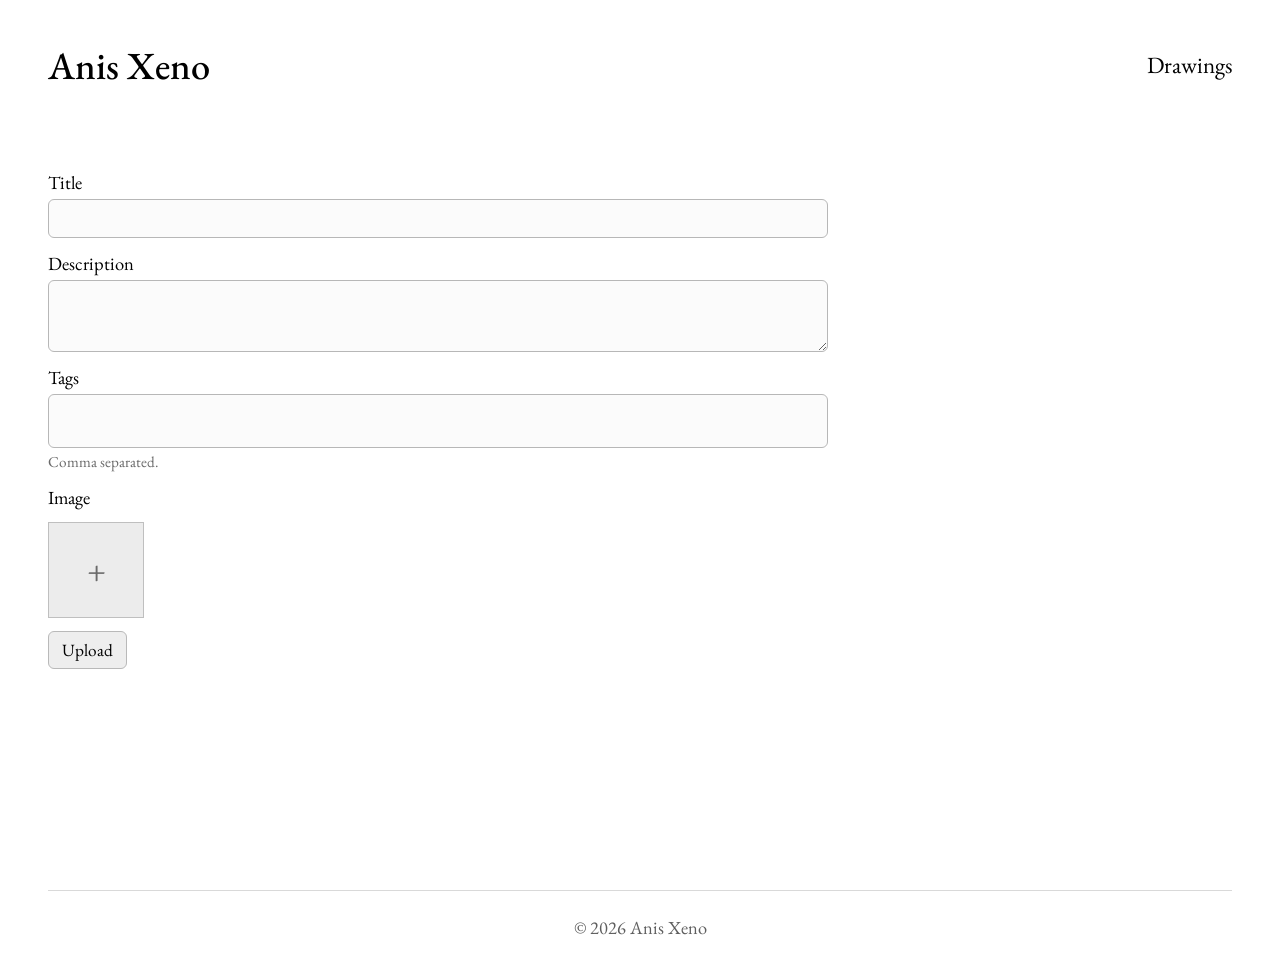
==== dashboard.html @ 5a313481 "Add files via upload" ====
<!DOCTYPE html>
<html lang="en">
<head>
    <meta charset="UTF-8">
    <meta name="viewport" content="width=device-width, initial-scale=1.0">
    <title>Dashboard</title>
    <link rel="preconnect" href="https://fonts.googleapis.com">
    <link rel="preconnect" href="https://fonts.gstatic.com" crossorigin>
    <link href="https://fonts.googleapis.com/css2?family=EB+Garamond:wght@400;500;600&display=swap" rel="stylesheet">
    <link rel="stylesheet" href="css/style.css">
</head>
<body>
    <header class="site-header">
        <a class="site-title" href="index.html">Anis Xeno</a>
        <nav class="site-nav">
            <a href="index.html">Drawings</a>
        </nav>
    </header>
    <main class="page dashboard">
        <section>
            <form class="upload-form" id="uploadForm" enctype="multipart/form-data">
                <div class="field">
                    <label for="uploadTitle">Title</label>
                    <input id="uploadTitle" name="title" type="text" required>
                </div>
                <div class="field">
                    <label for="uploadDescription">Description</label>
                    <textarea id="uploadDescription" name="description"></textarea>
                </div>
                <div class="field">
                    <label for="uploadTagsInput">Tags</label>
                    <div class="tag-editor" id="uploadTagsEditor">
                        <div class="tag-list tag-list-editor"></div>
                        <input id="uploadTagsInput" class="tag-input" type="text">
                    </div>
                    <p class="field-hint">Comma separated.</p>
                    <input id="uploadTags" name="tags" type="hidden">
                </div>
                <div class="field">
                    <label>Image</label>
                    <input id="uploadImage" name="image" type="file" accept="image/*" multiple hidden>
                </div>
                <div class="upload-preview-list" id="uploadPreviewList"></div>
                <div class="button-row">
                    <button class="button" type="submit">Upload</button>
                </div>
            </form>
            <p class="status" id="uploadStatus"></p>
        </section>
        <section class="dashboard-list" id="dashboardList"></section>
    </main>
    <footer class="site-footer">
        <p>© 2026 Anis Xeno</p>
    </footer>
    <script src="js/dashboard.js"></script>
</body>
</html>
---- css/style.css ----
html {
    font-size: 16px;
}

body {
    margin: 0;
    font-family: "EB Garamond", serif;
    color: #000000;
    background: #ffffff;
    -webkit-font-smoothing: antialiased;
    text-rendering: optimizeLegibility;
}

img {
    user-select: none;
    -webkit-user-drag: none;
}

a {
    color: inherit;
    text-decoration: none;
}

button,
input,
textarea {
    font: inherit;
}

button,
input,
textarea {
    color: inherit;
}

.site-header {
    display: flex;
    justify-content: space-between;
    align-items: center;
    max-width: 1320px;
    margin: 0 auto;
    padding: 2.5rem 3rem 5rem;
}

.site-title {
    font-size: 2.4rem;
    font-weight: 500;
}

.site-nav {
    display: flex;
    gap: 1.5rem;
    font-size: 1.45rem;
}

.site-title,
.site-nav a {
    transition: background-size 0.2s ease;
    background-image: linear-gradient(#000000, #000000);
    background-repeat: no-repeat;
    background-position: 0 100%;
    background-size: 0 1px;
}

.site-title:hover,
.site-nav a:hover {
    background-size: 100% 1px;
}

.page {
    max-width: 1320px;
    margin: 0 auto;
    padding: 0 3rem 3rem;
}

.site-footer {
    max-width: 1320px;
    margin: 0 auto;
    padding: 5rem 3rem 2.5rem;
    font-size: 1.15rem;
    color: #5e5e5e;
    text-align: center;
}

.site-footer p {
    margin: 0;
    padding-top: 1.5rem;
    border-top: 1px solid #d9d9d9;
}

.gallery {
    display: grid;
    grid-template-columns: repeat(4, minmax(0, 1fr));
    gap: 1.5rem;
}

.gallery-item {
    position: relative;
    aspect-ratio: 1 / 1;
    overflow: hidden;
    background: #f3f3f3;
    cursor: pointer;
    border: 1px solid #dddddd;
    padding: 0;
}

.gallery-badge {
    position: absolute;
    top: 0.6rem;
    left: 0.6rem;
    width: 1.8rem;
    height: 1.45rem;
    display: block;
}

.gallery-badge span {
    position: absolute;
    width: 0.95rem;
    height: 0.72rem;
    border: 1px solid #ffffff;
    background: rgba(0, 0, 0, 0.28);
}

.gallery-badge span:first-child {
    top: 0.28rem;
    left: 0.42rem;
}

.gallery-badge span:last-child {
    top: 0;
    left: 0;
}

.gallery-item img {
    width: 100%;
    height: 100%;
    display: block;
    object-fit: cover;
    transition: filter 0.2s ease;
}

.gallery-item:hover img {
    filter: brightness(0.65);
}

.viewer {
    position: fixed;
    inset: 0;
    display: none;
    background: #ffffff;
    z-index: 20;
}

.viewer.is-open {
    display: block;
}

.viewer-close {
    position: absolute;
    top: 1.5rem;
    right: 2rem;
    border: 0;
    background: transparent;
    color: #000000;
    font-size: 2.25rem;
    line-height: 1;
    cursor: pointer;
}

.viewer-content {
    display: grid;
    grid-template-columns: minmax(240px, 320px) minmax(0, 1fr);
    gap: 3rem;
    align-items: center;
    min-height: 100vh;
    padding: 3rem;
    box-sizing: border-box;
}

.viewer-info h1 {
    margin: 0 0 1rem;
    font-size: 2.5rem;
    font-weight: 500;
}

.tag-list {
    display: flex;
    flex-wrap: wrap;
    gap: 0.45rem;
    margin: 0 0 1rem;
}

.tag-chip {
    display: inline-flex;
    align-items: center;
    gap: 0.35rem;
    border: 1px solid #c8c8c8;
    background: #f3f3f3;
    padding: 0.22rem 0.55rem;
    border-radius: 999px;
    font-size: 1rem;
    line-height: 1;
}

.tag-chip-remove {
    border: 0;
    background: transparent;
    padding: 0;
    margin: 0;
    font-size: 1rem;
    line-height: 1;
    cursor: pointer;
    color: #5f5f5f;
}

.viewer-info p {
    margin: 0;
    font-size: 1.25rem;
    line-height: 1.4;
}

.viewer-image-wrap {
    min-width: 0;
}

.viewer-images {
    display: grid;
    gap: 1.5rem;
    max-height: 85vh;
    overflow-y: auto;
    padding-right: 0.4rem;
}

.viewer-image-item {
    display: flex;
    justify-content: center;
    overflow: hidden;
}

.viewer-image-item img {
    max-width: 100%;
    max-height: 85vh;
    display: block;
    cursor: zoom-in;
    transform-origin: center center;
    transition: transform 0.18s ease;
}

.viewer-image-item img.is-zoomed {
    cursor: zoom-out;
    transform: scale(2.2);
}

.empty-state,
.placeholder {
    font-size: 1.25rem;
    line-height: 1.4;
}

.placeholder {
    max-width: 720px;
}

.dashboard {
    display: grid;
    gap: 2rem;
    font-size: 1.14rem;
}

.upload-form {
    display: grid;
    gap: 0.8rem;
    max-width: 780px;
}

.field {
    display: grid;
    gap: 0.25rem;
}

.field label {
    font-size: 1.16rem;
}

.field-hint {
    margin: 0;
    font-size: 0.95rem;
    color: #6a6a6a;
}

.field input,
.field textarea {
    width: 100%;
    border: 1px solid #b7b7b7;
    background: #fbfbfb;
    padding: 0.45rem 0.6rem;
    font-size: 1.14rem;
    box-sizing: border-box;
    border-radius: 6px;
    outline: none;
    transition: border-color 0.18s ease, box-shadow 0.18s ease;
}

.field input:hover,
.field textarea:hover {
    border-color: #9f9f9f;
}

.field input:focus,
.field textarea:focus {
    border-color: #7e7e7e;
    box-shadow: 0 0 0 2px rgba(0, 0, 0, 0.12);
}

.field input[type="file"] {
    border: 0;
    padding: 0;
    background: transparent;
    box-shadow: none;
}

.field textarea {
    min-height: 4.5rem;
    resize: vertical;
}

.tag-editor {
    display: flex;
    flex-wrap: wrap;
    align-items: center;
    gap: 0.45rem;
    min-height: 2.8rem;
    border: 1px solid #b7b7b7;
    background: #fbfbfb;
    padding: 0.45rem 0.6rem;
    box-sizing: border-box;
    border-radius: 6px;
}

.tag-editor:focus-within {
    border-color: #7e7e7e;
    box-shadow: 0 0 0 2px rgba(0, 0, 0, 0.12);
}

.tag-list-editor {
    margin: 0;
}

.tag-input {
    flex: 1 1 140px;
    min-width: 140px;
    border: 0;
    background: transparent;
    padding: 0;
    font-size: 1.14rem;
    outline: none;
    box-shadow: none;
    border-radius: 0;
    width: auto;
}

.field .tag-input,
.field .tag-input:hover,
.field .tag-input:focus {
    border: 0;
    background: transparent;
    box-shadow: none;
}

.upload-preview-list {
    display: flex;
    flex-wrap: wrap;
    gap: 0.8rem;
}

.upload-preview-item {
    position: relative;
    width: 96px;
    aspect-ratio: 1 / 1;
    overflow: hidden;
    border: 1px solid #bfbfbf;
    background: #f2f2f2;
    cursor: grab;
}

.upload-preview-item.is-sorting {
    opacity: 0.22;
}

.upload-preview-ghost {
    position: fixed;
    margin: 0;
    z-index: 1000;
    pointer-events: none;
    box-shadow: 0 12px 24px rgba(0, 0, 0, 0.14);
    opacity: 1;
}

.upload-preview-drop-marker {
    width: 2px;
    height: 96px;
    background: #4f4f4f;
    border-radius: 999px;
}

.upload-preview-add {
    width: 96px;
    aspect-ratio: 1 / 1;
    display: grid;
    place-items: center;
    border: 1px solid #bfbfbf;
    background: #ececec;
    color: #6a6a6a;
    padding: 0;
    cursor: pointer;
}

.upload-preview-add span {
    font-size: 2rem;
    line-height: 1;
}

.upload-preview-add:hover {
    background: #e3e3e3;
    border-color: #aaaaaa;
}

.upload-preview-item img {
    width: 100%;
    height: 100%;
    object-fit: cover;
    display: block;
}

.upload-preview-remove {
    position: absolute;
    top: 0.2rem;
    right: 0.2rem;
    width: 1.4rem;
    height: 1.4rem;
    display: grid;
    place-items: center;
    border: 0;
    background: rgba(255, 255, 255, 0.88);
    padding: 0;
    margin: 0;
    font-size: 1.05rem;
    line-height: 1;
    cursor: pointer;
}

.gallery-badge-dashboard {
    top: 0.35rem;
    left: 0.35rem;
}

.button-row {
    display: flex;
    gap: 0.5rem;
    flex-wrap: wrap;
}

.button {
    border: 1px solid #b9b9b9;
    background: #eeeeee;
    padding: 0.45rem 0.8rem;
    font-size: 1.08rem;
    border-radius: 6px;
    cursor: pointer;
    transition: background 0.18s ease, border-color 0.18s ease, transform 0.18s ease;
}

.button:hover {
    background: #e3e3e3;
    border-color: #9d9d9d;
}

.button:active {
    transform: translateY(1px);
}

.button:disabled {
    opacity: 0.45;
    cursor: default;
}

.dashboard-list {
    display: grid;
    gap: 1rem;
}

.dashboard-row {
    display: grid;
    grid-template-columns: 34px 140px minmax(0, 1fr);
    gap: 1.5rem;
    align-items: start;
    padding: 1rem;
    border: 1px solid #b9b9b9;
    border-radius: 10px;
    background: #fafafa;
    position: relative;
    user-select: none;
}

.dashboard-handle {
    border: 0;
    background: transparent;
    padding: 0;
    margin: 0;
    font-size: 1.4rem;
    line-height: 1;
    cursor: grab;
    color: #8c8c8c;
    align-self: center;
    touch-action: none;
}

.dashboard-row > :nth-child(-n+2) {
    cursor: grab;
}

.dashboard-row > :nth-child(-n+2):active {
    cursor: grabbing;
}

.dashboard-row.is-sorting {
    opacity: 1;
    background: #f6f6f6;
    border: 1px solid #b3b3b3;
}

.dashboard-row.is-sorting > * {
    opacity: 0.22;
}

.dashboard-drag-ghost {
    position: fixed;
    margin: 0;
    z-index: 1000;
    pointer-events: none;
    box-shadow: 0 14px 28px rgba(0, 0, 0, 0.14);
}

.dashboard-drop-line {
    height: 2px;
    background: #4f4f4f;
    width: 100%;
    border-radius: 999px;
}

.dashboard-handle:active {
    cursor: grabbing;
}

.dashboard-thumb {
    overflow: hidden;
    background: #f2f2f2;
    border: 1px solid #bfbfbf;
    position: relative;
    min-height: 140px;
}

.dashboard-thumb img {
    width: 100%;
    height: 100%;
    display: block;
    object-fit: cover;
}

.dashboard-thumb-gallery {
    overflow: visible;
    background: transparent;
    border: 0;
}

.dashboard-gallery-list {
    display: grid;
    gap: 0.35rem;
    align-content: start;
}

.dashboard-gallery-item {
    position: relative;
    aspect-ratio: 1 / 1;
    overflow: hidden;
    border: 1px solid #bfbfbf;
    background: #ededed;
    cursor: grab;
}

.dashboard-gallery-item.is-sorting {
    opacity: 0.22;
}

.dashboard-gallery-item img {
    width: 100%;
    height: 100%;
    display: block;
    object-fit: cover;
}

.dashboard-gallery-ghost {
    position: fixed;
    margin: 0;
    z-index: 1000;
    pointer-events: none;
    box-shadow: 0 12px 24px rgba(0, 0, 0, 0.14);
    opacity: 1;
}

.dashboard-gallery-drop-marker {
    height: 2px;
    background: #4f4f4f;
    border-radius: 999px;
}

.dashboard-fields {
    display: grid;
    gap: 1rem;
}

.dashboard-remove {
    position: absolute;
    top: 0.3rem;
    right: 0.3rem;
    width: 2rem;
    height: 2rem;
    display: grid;
    place-items: center;
    border: 0;
    background: transparent;
    padding: 0;
    margin: 0;
    font-size: 2.25rem;
    line-height: 0.8;
    color: #5f5f5f;
    cursor: pointer;
}

.dashboard-remove:hover {
    color: #000000;
}

.status {
    min-height: 1.5rem;
    font-size: 1.14rem;
}

@media (max-width: 1100px) {
    .gallery {
        grid-template-columns: repeat(3, minmax(0, 1fr));
    }

    .viewer-content {
        grid-template-columns: 1fr;
        align-items: start;
        padding-top: 5rem;
    }

    .upload-form {
        grid-template-columns: 1fr;
    }

    .dashboard-row {
        grid-template-columns: 34px 120px minmax(0, 1fr);
    }
}

@media (max-width: 800px) {
    .site-header {
        flex-direction: column;
        align-items: flex-start;
        gap: 1rem;
        padding: 2rem 1.5rem 3.5rem;
    }

    .page {
        padding: 0 1.5rem 1.5rem;
    }

    .gallery {
        grid-template-columns: repeat(2, minmax(0, 1fr));
        gap: 1rem;
    }

    .viewer-content {
        gap: 1.5rem;
        padding: 4.5rem 1.5rem 1.5rem;
    }

    .viewer-close {
        top: 1rem;
        right: 1.5rem;
    }

    .dashboard-row {
        grid-template-columns: 1fr;
    }

    .dashboard-handle {
        align-self: start;
    }

    .dashboard-thumb {
        max-width: 220px;
    }

    .dashboard-actions {
        grid-template-columns: repeat(2, auto);
    }
}

@media (max-width: 520px) {
    .site-nav {
        gap: 1rem;
        font-size: 1.1rem;
    }

    .gallery {
        grid-template-columns: 1fr;
    }

    .dashboard-actions {
        grid-template-columns: 1fr;
    }
}
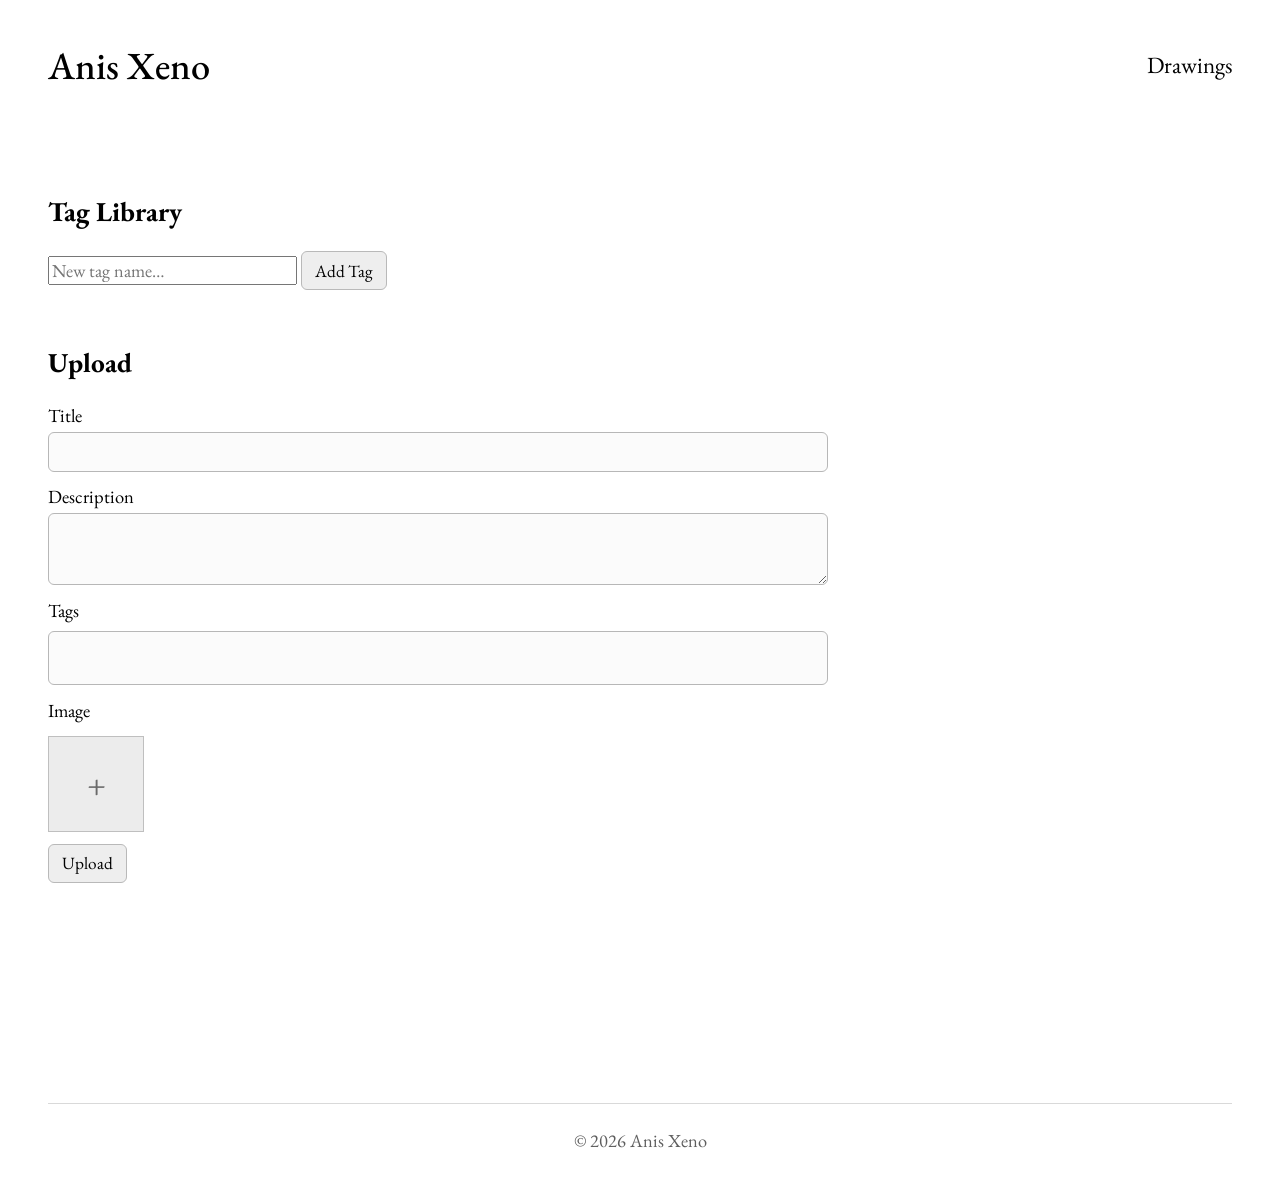
==== commit 101d1b4b: "Add files via upload" ====
--- a/dashboard.html
+++ b/dashboard.html
@@ -17,7 +17,17 @@
         </nav>
     </header>
     <main class="page dashboard">
+        <section class="tag-library" id="tagLibrary">
+            <h2 class="section-heading">Tag Library</h2>
+            <div class="tag-library-controls">
+                <input id="tagLibraryInput" class="tag-library-input" type="text" placeholder="New tag name&hellip;">
+                <button class="button" id="tagLibraryAdd" type="button">Add Tag</button>
+            </div>
+            <div class="tag-library-list" id="tagLibraryList"></div>
+        </section>
+
         <section>
+            <h2 class="section-heading">Upload</h2>
             <form class="upload-form" id="uploadForm" enctype="multipart/form-data">
                 <div class="field">
                     <label for="uploadTitle">Title</label>
@@ -28,12 +38,12 @@
                     <textarea id="uploadDescription" name="description"></textarea>
                 </div>
                 <div class="field">
-                    <label for="uploadTagsInput">Tags</label>
+                    <label>Tags</label>
+                    <div class="tag-picker" id="uploadTagPicker"></div>
                     <div class="tag-editor" id="uploadTagsEditor">
                         <div class="tag-list tag-list-editor"></div>
-                        <input id="uploadTagsInput" class="tag-input" type="text">
+                        <input id="uploadTagsInput" class="tag-input" type="text" placeholder="Or type custom tags&hellip;">
                     </div>
-                    <p class="field-hint">Comma separated.</p>
                     <input id="uploadTags" name="tags" type="hidden">
                 </div>
                 <div class="field">
@@ -50,7 +60,7 @@
         <section class="dashboard-list" id="dashboardList"></section>
     </main>
     <footer class="site-footer">
-        <p>© 2026 Anis Xeno</p>
+        <p>&copy; 2026 Anis Xeno</p>
     </footer>
     <script src="js/dashboard.js"></script>
 </body>
